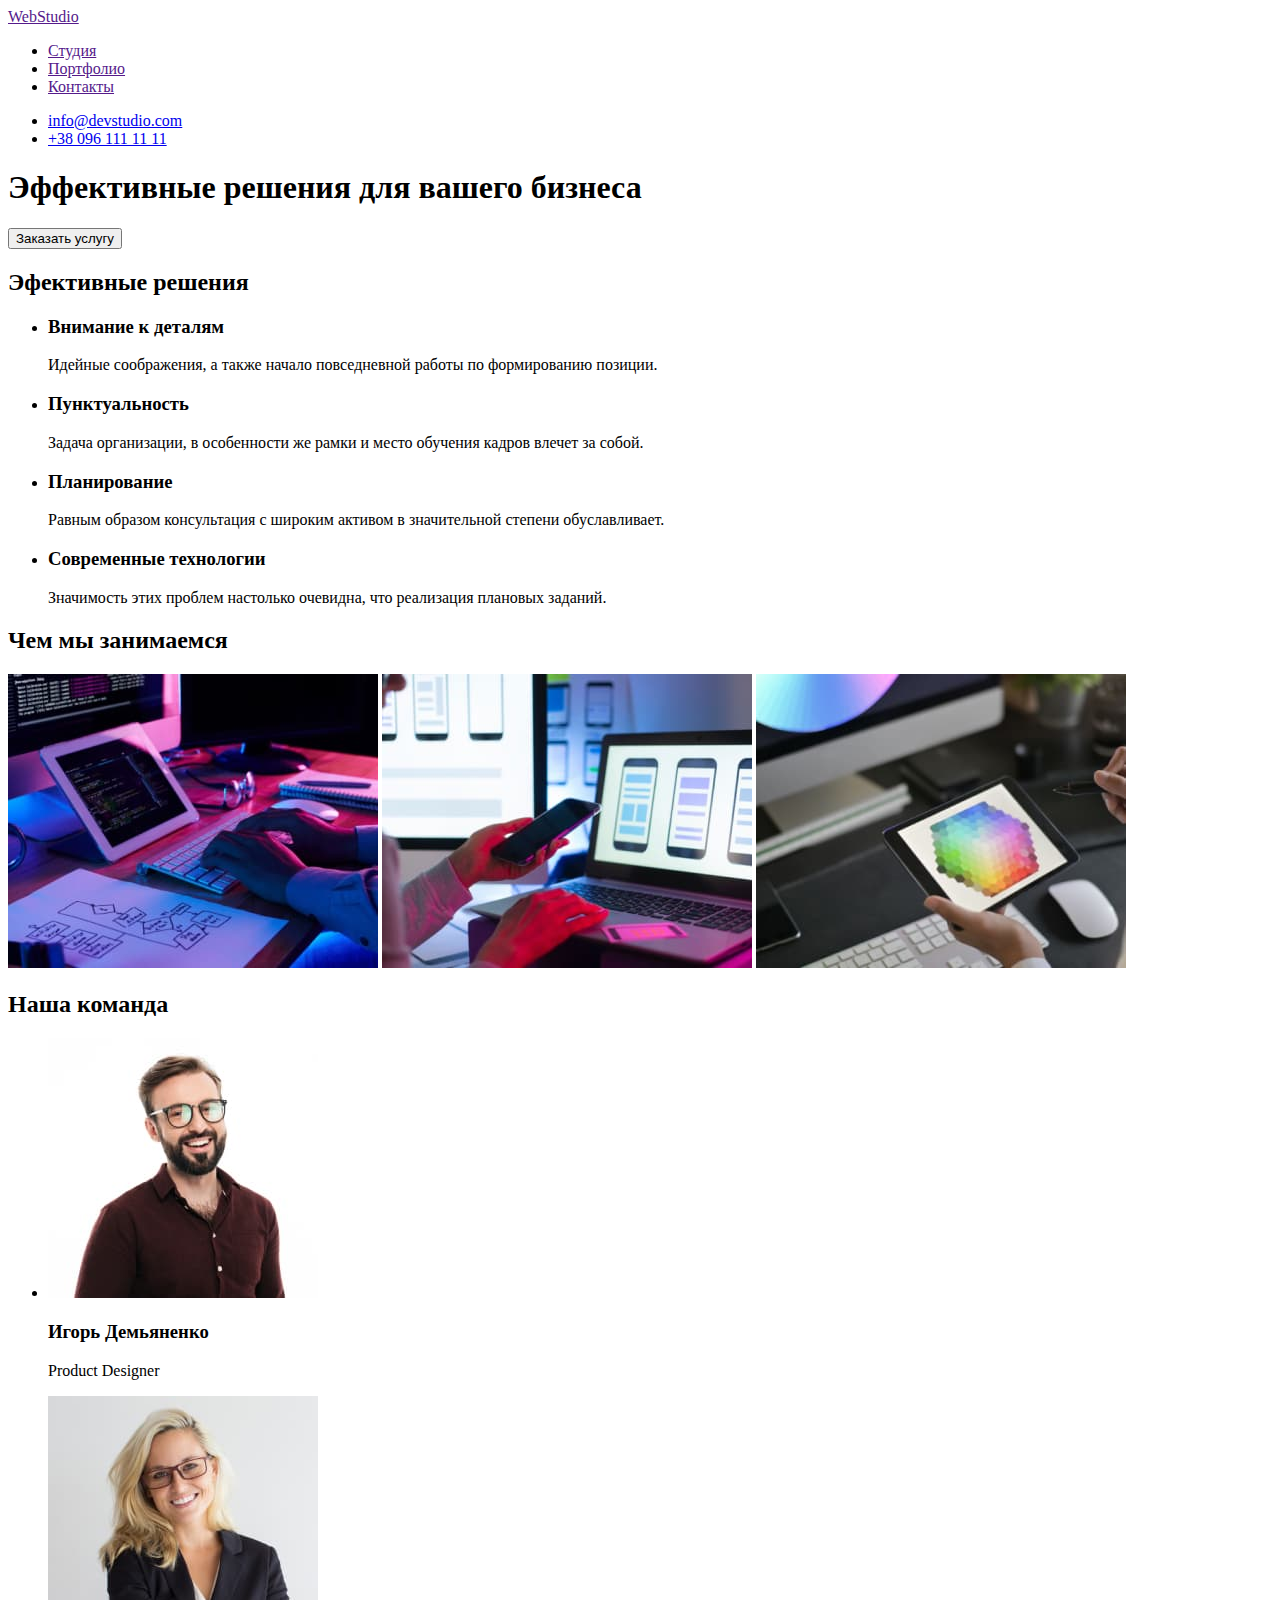
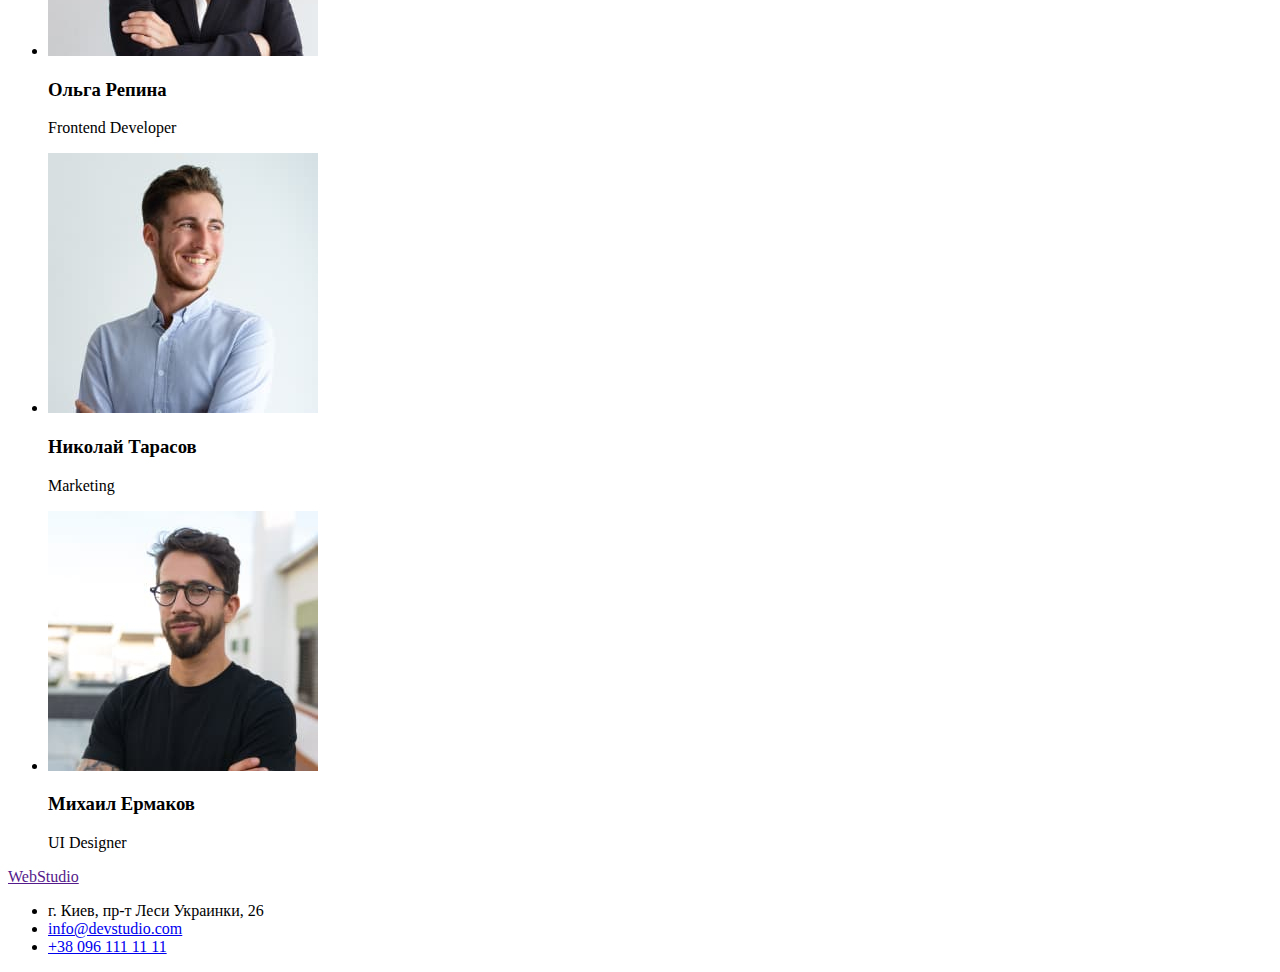
==== index.html @ d650c44d "Копирует данный прошлого дз" ====
<!DOCTYPE html>
<html lang="ru">
<head>
    <meta charset="UTF-8">
    <meta http-equiv="X-UA-Compatible" content="IE=edge">
    <meta name="viewport" content="width=device-width, initial-scale=1.0">
    <title>WebStudio</title>
    <link rel="stylesheet" href="./css/styles.css">
</head>
<body>
<header>
    <nav>
        <a href="" lang="en">WebStudio</a>
        <ul>
            <li> <a href="">Студия</a></li>
            <li> <a href="">Портфолио</a></li>
            <li> <a href="">Контакты</a></li>
        </ul>
        <ul>
            <li><a href="mailto:info@devstudio.com">info@devstudio.com</a></li>
            <li><a href="tel:+380961111111">+38 096 111 11 11</a></li>
        </ul>
    </nav>
</header>
<main>
<!--Main banner-->
<section>
    <h1>Эффективные решения для вашего бизнеса</h1>
    <button type="button">Заказать услугу</button>
    
</section>
<!--Main points-->
<section>
    <h2>Эфективные решения</h2>
    <ul>
        <li>
            <h3>Внимание к деталям</h3>
            <p>Идейные соображения, а также начало повседневной работы по формированию позиции.</p>
        </li>
        <li>
            <h3>Пунктуальность</h3>
            <p>Задача организации, в особенности же рамки и место обучения кадров влечет за собой.</p>
        </li>
        <li>
            <h3>Планирование</h3>
            <p>Равным образом консультация с широким активом в значительной степени обуславливает.</p>
        </li>
        <li>
            <h3>Современные технологии</h3>
            <p>Значимость этих проблем настолько очевидна, что реализация плановых заданий.</p>
        </li>
    </ul>
</section>
<!--About us section-->
<section>
    <h2>Чем мы занимаемся</h2>
    <img src="./images/box1.jpg" alt="Програмирование" width="370">
    <img src="./images/box2.jpg" alt="Тестирование" width="370">
    <img src="./images/box3.jpg" alt="Создание дизайна" width="370">
</section>
<!--About our team-->
<section>
    <h2>Наша команда</h2>
    <ul>
        <li>
            <img src="./images/img.jpg" alt="Игорь Демьяненко" width="270">
            <h3>Игорь Демьяненко</h3>
            <p>Product Designer</p>
        </li>
        <li>
            <img src="./images/img-2.jpg" alt="Ольга Репина" width="270">
            <h3>Ольга Репина</h3>
            <p>Frontend Developer</p>
        </li>
        <li>
            <img src="./images/img-3.jpg" alt="Николай Тарасов" width="270">
            <h3>Николай Тарасов</h3>
            <p>Marketing</p>
        </li>
        <li>
            <img src="./images/img-4.jpg" alt="Михаил Ермаков" width="270">
            <h3>Михаил Ермаков</h3>
            <p>UI Designer</p>
        </li>
    </ul>
</section>
</main>
<footer>
    <!--Contacts-->
    <a href="">WebStudio</a>
    <ul>
        <li>г. Киев, пр-т Леси Украинки, 26</li>
        <li><a href="mailto:info@devstudio.com">info@devstudio.com</a></li>
        <li><a href="tel:+380961111111">+38 096 111 11 11</a></li>
    </ul>
</footer>
    
</body>
</html>
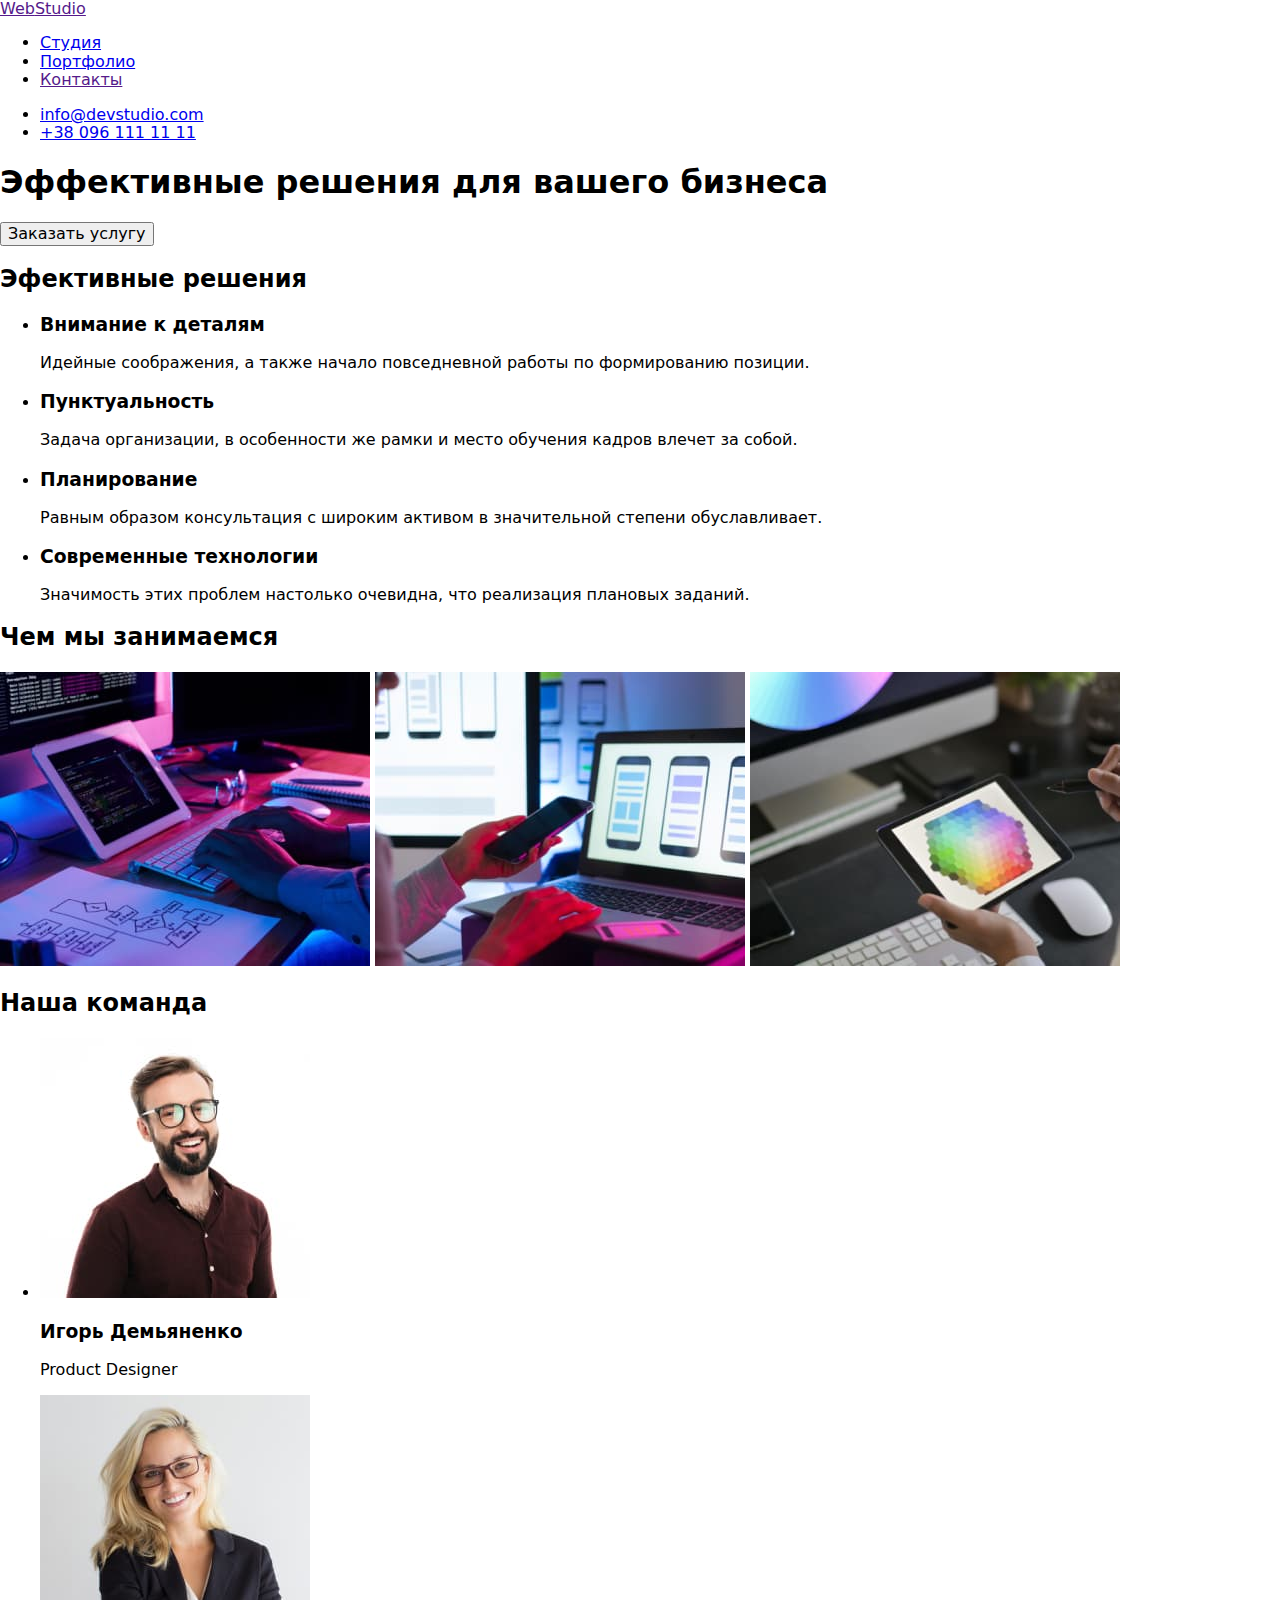
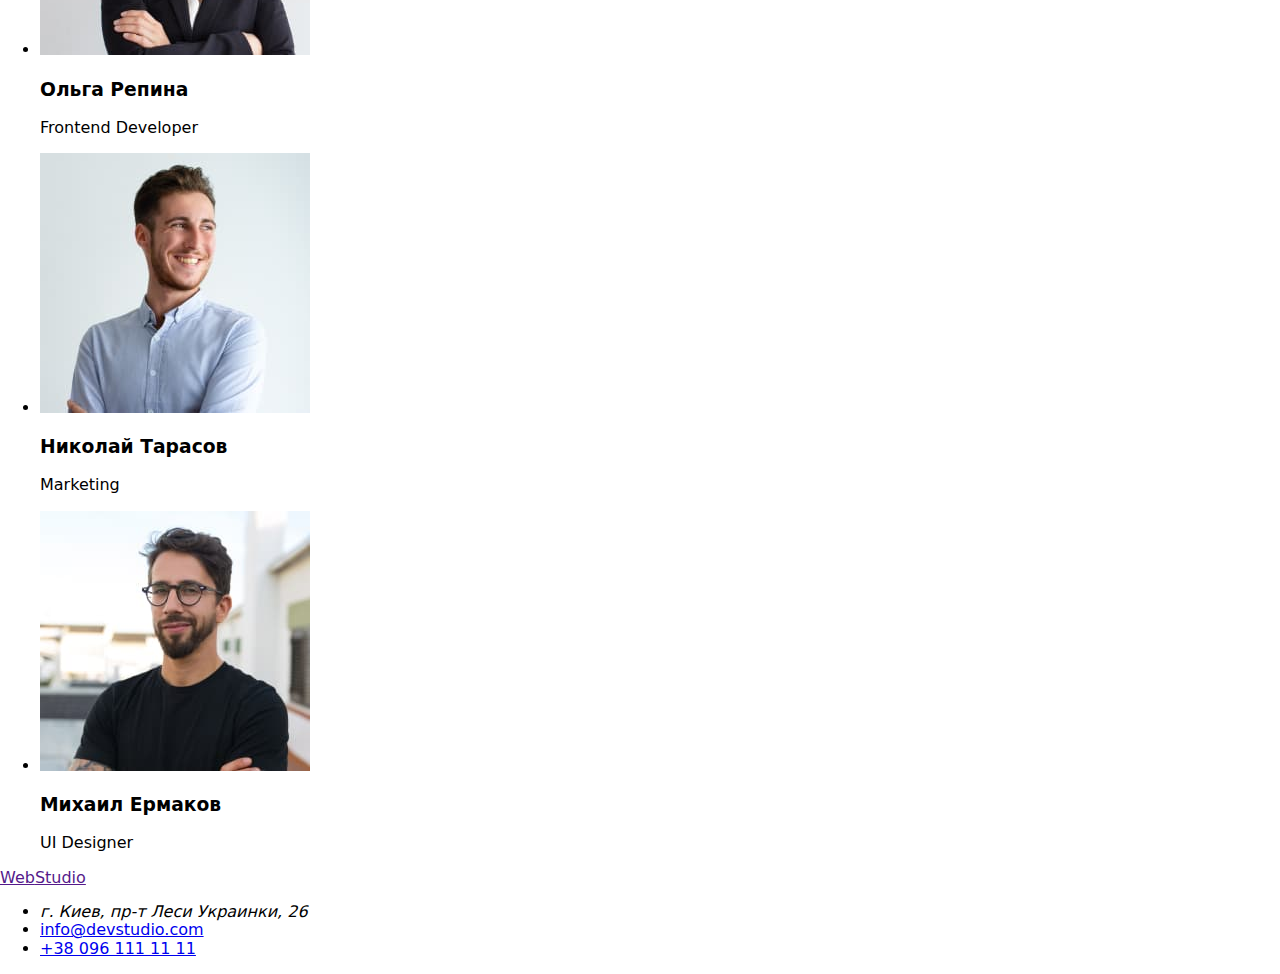
==== commit 1309e3d9: "Добавляет шрифты" ====
--- a/index.html
+++ b/index.html
@@ -5,93 +5,96 @@
     <meta http-equiv="X-UA-Compatible" content="IE=edge">
     <meta name="viewport" content="width=device-width, initial-scale=1.0">
     <title>WebStudio</title>
+    <link rel="preconnect" href="https://fonts.gstatic.com"> 
+    <link href="https://fonts.googleapis.com/css2?family=Raleway:wght@700&family=Roboto:wght@400;500;700;900&display=swap" rel="stylesheet">
+    <link rel="stylesheet" href="https://cdnjs.cloudflare.com/ajax/libs/modern-normalize/0.2.0/modern-normalize.min.css">
     <link rel="stylesheet" href="./css/styles.css">
 </head>
 <body>
 <header>
     <nav>
-        <a href="" lang="en">WebStudio</a>
-        <ul>
-            <li> <a href="">Студия</a></li>
-            <li> <a href="">Портфолио</a></li>
-            <li> <a href="">Контакты</a></li>
+        <a class="title-label" href="" lang="en"> <span class="label-first-part">Web</span><span class="label-second-part-header" >Studio</span></a>
+        <ul class="list">
+            <li> <a class="link navigation" href="./index.html">Студия</a></li>
+            <li> <a class="link navigation" href="./portfolio.html">Портфолио</a></li>
+            <li> <a class="link navigation" href="">Контакты</a></li>
         </ul>
-        <ul>
-            <li><a href="mailto:info@devstudio.com">info@devstudio.com</a></li>
-            <li><a href="tel:+380961111111">+38 096 111 11 11</a></li>
+        <ul class="list">
+            <li><a class="link socials-list-header" href="mailto:info@devstudio.com">info@devstudio.com</a></li>
+            <li><a class="link socials-list-header" href="tel:+380961111111">+38 096 111 11 11</a></li>
         </ul>
     </nav>
 </header>
 <main>
 <!--Main banner-->
-<section>
-    <h1>Эффективные решения для вашего бизнеса</h1>
-    <button type="button">Заказать услугу</button>
+<section class="main-banner">
+    <h1 class="page-title">Эффективные решения для вашего бизнеса</h1>
+    <button type="button" class="button-studio">Заказать услугу</button>
     
 </section>
 <!--Main points-->
-<section>
-    <h2>Эфективные решения</h2>
-    <ul>
+<section class="main-section">
+    <h2 class="latent-title">Эфективные решения</h2>
+    <ul class="list">
         <li>
-            <h3>Внимание к деталям</h3>
+            <h3 class="main-points">Внимание к деталям</h3>
             <p>Идейные соображения, а также начало повседневной работы по формированию позиции.</p>
         </li>
         <li>
-            <h3>Пунктуальность</h3>
+            <h3 class="main-points">Пунктуальность</h3>
             <p>Задача организации, в особенности же рамки и место обучения кадров влечет за собой.</p>
         </li>
         <li>
-            <h3>Планирование</h3>
+            <h3 class="main-points">Планирование</h3>
             <p>Равным образом консультация с широким активом в значительной степени обуславливает.</p>
         </li>
         <li>
-            <h3>Современные технологии</h3>
+            <h3 class="main-points">Современные технологии</h3>
             <p>Значимость этих проблем настолько очевидна, что реализация плановых заданий.</p>
         </li>
     </ul>
 </section>
 <!--About us section-->
-<section>
-    <h2>Чем мы занимаемся</h2>
+<section class="about-us-section">
+    <h2 class="section-title">Чем мы занимаемся</h2>
     <img src="./images/box1.jpg" alt="Програмирование" width="370">
     <img src="./images/box2.jpg" alt="Тестирование" width="370">
     <img src="./images/box3.jpg" alt="Создание дизайна" width="370">
 </section>
 <!--About our team-->
-<section>
-    <h2>Наша команда</h2>
-    <ul>
+<section class="team-section">
+    <h2 class="section-title">Наша команда</h2>
+    <ul class="list">
         <li>
             <img src="./images/img.jpg" alt="Игорь Демьяненко" width="270">
-            <h3>Игорь Демьяненко</h3>
-            <p>Product Designer</p>
+            <h3 class="team">Игорь Демьяненко</h3>
+            <p class="team-profession">Product Designer</p>
         </li>
         <li>
             <img src="./images/img-2.jpg" alt="Ольга Репина" width="270">
-            <h3>Ольга Репина</h3>
-            <p>Frontend Developer</p>
+            <h3 class="team">Ольга Репина</h3>
+            <p class="team-profession">Frontend Developer</p>
         </li>
         <li>
             <img src="./images/img-3.jpg" alt="Николай Тарасов" width="270">
-            <h3>Николай Тарасов</h3>
-            <p>Marketing</p>
+            <h3 class="team">Николай Тарасов</h3>
+            <p class="team-profession">Marketing</p>
         </li>
         <li>
             <img src="./images/img-4.jpg" alt="Михаил Ермаков" width="270">
-            <h3>Михаил Ермаков</h3>
-            <p>UI Designer</p>
+            <h3 class="team">Михаил Ермаков</h3>
+            <p class="team-profession">UI Designer</p>
         </li>
     </ul>
 </section>
 </main>
-<footer>
+<footer class="footer">
     <!--Contacts-->
-    <a href="">WebStudio</a>
-    <ul>
-        <li>г. Киев, пр-т Леси Украинки, 26</li>
-        <li><a href="mailto:info@devstudio.com">info@devstudio.com</a></li>
-        <li><a href="tel:+380961111111">+38 096 111 11 11</a></li>
+    <a class="title-label" href="" lang="en"> <span class="label-first-part">Web</span><span class="label-second-part-footer" >Studio</span></a>
+    <ul class="list">
+        <li> <address class="address">г. Киев, пр-т Леси Украинки, 26</address></li>
+        <li><a class="link socials-list-footer" href="mailto:info@devstudio.com">info@devstudio.com</a></li>
+        <li><a class="link socials-list-footer" href="tel:+380961111111">+38 096 111 11 11</a></li>
     </ul>
 </footer>
     
